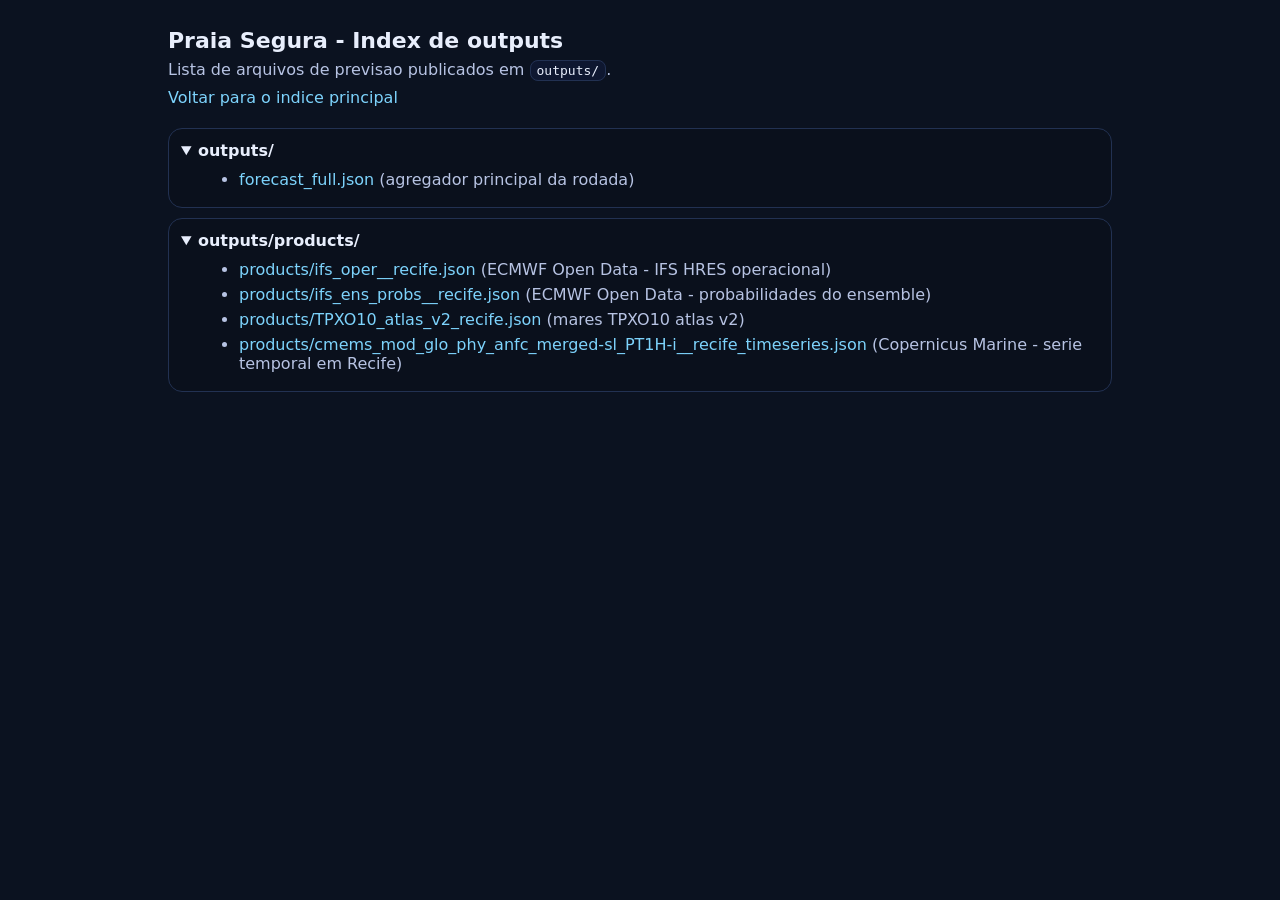
==== outputs/index.html @ 52a0b6b3 "Update do Guia do mar, figuras e do index" ====
<!doctype html>
<html lang="pt-br">
<head>
  <meta charset="utf-8" />
  <meta name="viewport" content="width=device-width,initial-scale=1" />
  <title>Praia Segura - Index de outputs</title>
  <link rel="stylesheet" href="../styles.css" />
</head>
<body>
  <header>
    <h1>Praia Segura - Index de outputs</h1>
    <p>Lista de arquivos de previsao publicados em <code>outputs/</code>.</p>
    <p class="muted"><a href="../index.html">Voltar para o indice principal</a></p>
  </header>

  <main>
    <details open>
      <summary>outputs/</summary>
      <ul>
        <li><a href="./forecast_full.json">forecast_full.json</a> (agregador principal da rodada)</li>
      </ul>
    </details>

    <details open>
      <summary>outputs/products/</summary>
      <ul>
        <li><a href="./products/ifs_oper__recife.json">products/ifs_oper__recife.json</a> (ECMWF Open Data - IFS HRES operacional)</li>
        <li><a href="./products/ifs_ens_probs__recife.json">products/ifs_ens_probs__recife.json</a> (ECMWF Open Data - probabilidades do ensemble)</li>
        <li><a href="./products/TPXO10_atlas_v2_recife.json">products/TPXO10_atlas_v2_recife.json</a> (mares TPXO10 atlas v2)</li>
        <li><a href="./products/cmems_mod_glo_phy_anfc_merged-sl_PT1H-i__recife_timeseries.json">products/cmems_mod_glo_phy_anfc_merged-sl_PT1H-i__recife_timeseries.json</a> (Copernicus Marine - serie temporal em Recife)</li>
      </ul>
    </details>
  </main>
</body>
</html>
---- styles.css ----
:root {
  --bg: #0b1220;
  --card: #121b2e;
  --text: #e8eefc;
  --muted: #b7c3e3;
  --link: #7dd3fc;
  --line: #223152;
}

* { box-sizing: border-box; }

body {
  margin: 0;
  font-family: system-ui, -apple-system, Segoe UI, Roboto, Arial, sans-serif;
  background: var(--bg);
  color: var(--text);
}

header {
  padding: 28px 18px 12px;
  max-width: 980px;
  margin: 0 auto;
}

h1 {
  margin: 0 0 6px;
  font-size: 22px;
  font-weight: 700;
}

p {
  margin: 6px 0;
  color: var(--muted);
  line-height: 1.4;
}

main {
  max-width: 980px;
  margin: 0 auto;
  padding: 0 18px 28px;
}

.card {
  background: var(--card);
  border: 1px solid var(--line);
  border-radius: 14px;
  padding: 14px;
  margin: 12px 0;
}

.card-note {
  margin-top: 10px;
}

.row {
  display: flex;
  gap: 10px;
  flex-wrap: wrap;
  align-items: center;
}

a {
  color: var(--link);
  text-decoration: none;
}

a:hover {
  text-decoration: underline;
}

code {
  background: #0e1730;
  border: 1px solid var(--line);
  padding: 2px 6px;
  border-radius: 8px;
  color: var(--text);
}

details {
  border: 1px solid var(--line);
  border-radius: 14px;
  padding: 12px;
  background: rgba(0, 0, 0, 0.12);
}

details + details {
  margin-top: 10px;
}

summary {
  cursor: pointer;
  font-weight: 650;
}

ul {
  margin: 10px 0 0 18px;
  color: var(--muted);
}

li {
  margin: 6px 0;
}

.muted {
  color: var(--muted);
}

.pill {
  display: inline-block;
  padding: 4px 10px;
  border-radius: 999px;
  border: 1px solid var(--line);
  background: #0e1730;
  color: var(--muted);
  font-size: 12px;
}

footer {
  max-width: 980px;
  margin: 0 auto;
  padding: 0 18px 28px;
  color: var(--muted);
  font-size: 13px;
}
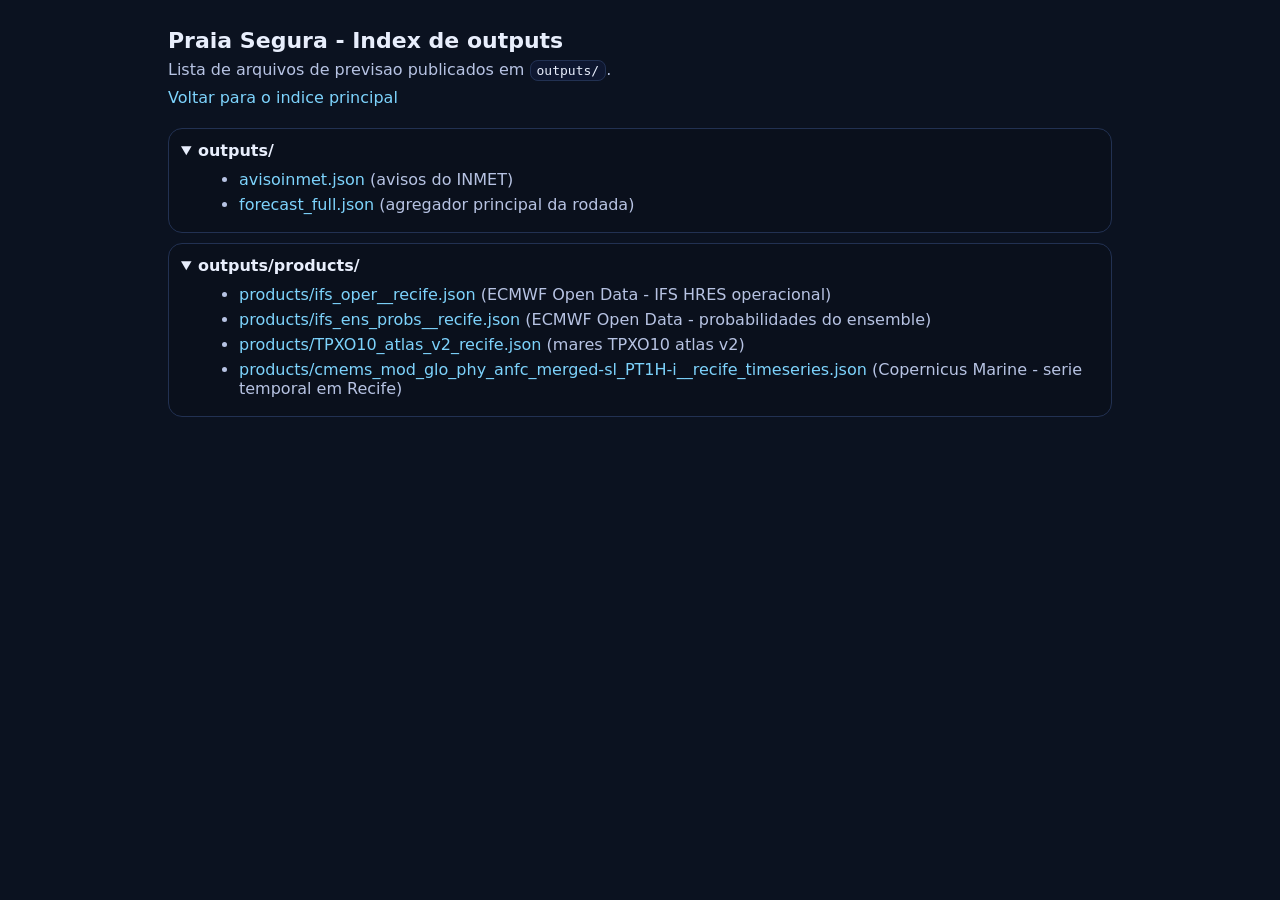
==== commit 2dbd142d: "Atualizacao automatica" ====
--- a/outputs/index.html
+++ b/outputs/index.html
@@ -17,6 +17,7 @@
     <details open>
       <summary>outputs/</summary>
       <ul>
+        <li><a href="./avisoinmet.json">avisoinmet.json</a> (avisos do INMET)</li>
         <li><a href="./forecast_full.json">forecast_full.json</a> (agregador principal da rodada)</li>
       </ul>
     </details>
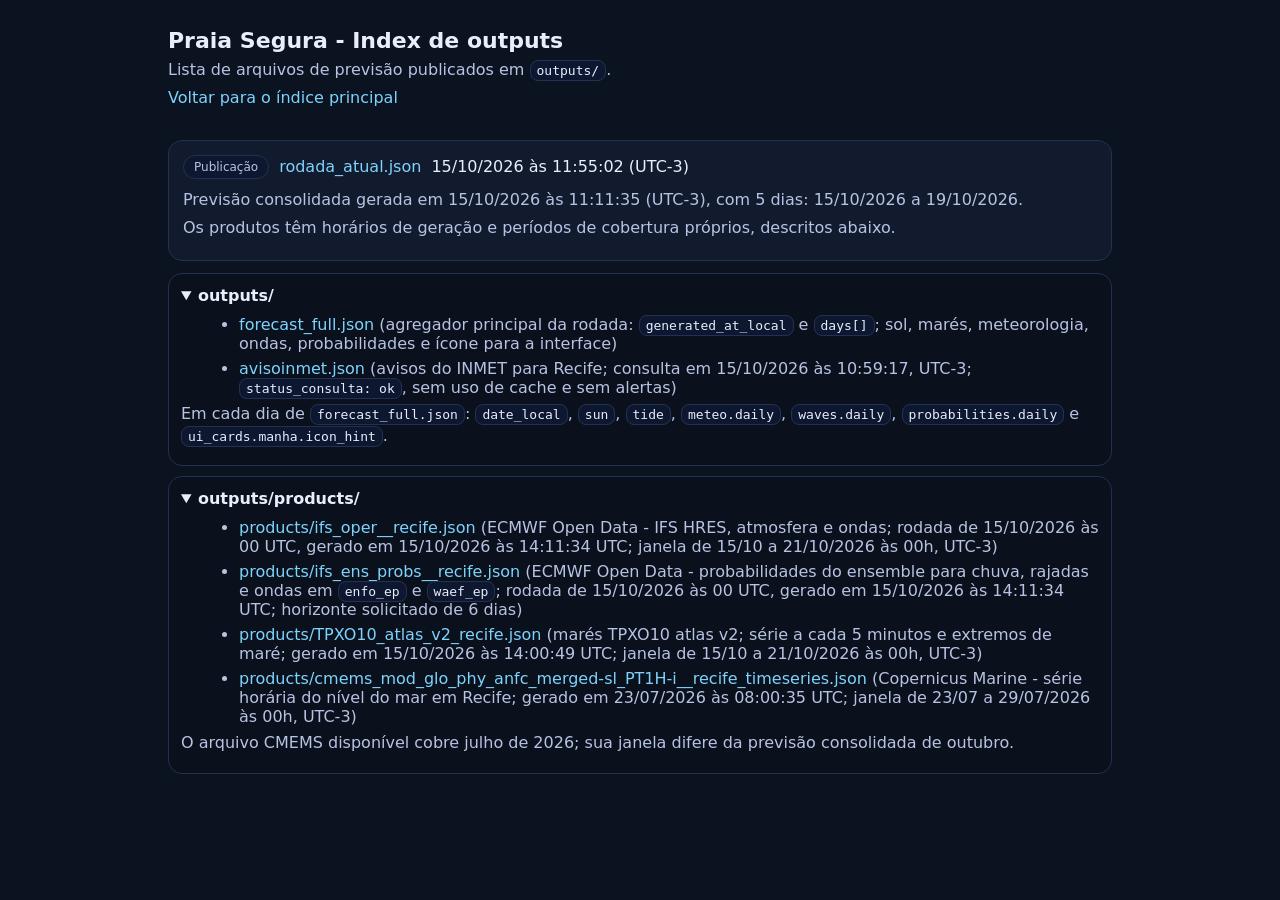
==== commit 1c98324b: "Atualizacao automatica" ====
--- a/outputs/index.html
+++ b/outputs/index.html
@@ -9,27 +9,39 @@
 <body>
   <header>
     <h1>Praia Segura - Index de outputs</h1>
-    <p>Lista de arquivos de previsao publicados em <code>outputs/</code>.</p>
-    <p class="muted"><a href="../index.html">Voltar para o indice principal</a></p>
+    <p>Lista de arquivos de previs&atilde;o publicados em <code>outputs/</code>.</p>
+    <p class="muted"><a href="../index.html">Voltar para o &iacute;ndice principal</a></p>
   </header>
 
   <main>
+    <div class="card">
+      <div class="row">
+        <span class="pill">Publica&ccedil;&atilde;o</span>
+        <a href="../rodada_atual.json">rodada_atual.json</a>
+        <time datetime="2026-10-15T11:55:02-03:00">15/10/2026 &agrave;s 11:55:02 (UTC-3)</time>
+      </div>
+      <p class="card-note">Previs&atilde;o consolidada gerada em <time datetime="2026-10-15T11:11:35-03:00">15/10/2026 &agrave;s 11:11:35 (UTC-3)</time>, com 5 dias: <time datetime="2026-10-15">15/10/2026</time> a <time datetime="2026-10-19">19/10/2026</time>.</p>
+      <p>Os produtos t&ecirc;m hor&aacute;rios de gera&ccedil;&atilde;o e per&iacute;odos de cobertura pr&oacute;prios, descritos abaixo.</p>
+    </div>
+
     <details open>
       <summary>outputs/</summary>
       <ul>
-        <li><a href="./avisoinmet.json">avisoinmet.json</a> (avisos do INMET)</li>
-        <li><a href="./forecast_full.json">forecast_full.json</a> (agregador principal da rodada)</li>
+        <li><a href="./forecast_full.json">forecast_full.json</a> (agregador principal da rodada: <code>generated_at_local</code> e <code>days[]</code>; sol, mar&eacute;s, meteorologia, ondas, probabilidades e &iacute;cone para a interface)</li>
+        <li><a href="./avisoinmet.json">avisoinmet.json</a> (avisos do INMET para Recife; consulta em <time datetime="2026-10-15T10:59:17-03:00">15/10/2026 &agrave;s 10:59:17, UTC-3</time>; <code>status_consulta: ok</code>, sem uso de cache e sem alertas)</li>
       </ul>
+      <p class="muted">Em cada dia de <code>forecast_full.json</code>: <code>date_local</code>, <code>sun</code>, <code>tide</code>, <code>meteo.daily</code>, <code>waves.daily</code>, <code>probabilities.daily</code> e <code>ui_cards.manha.icon_hint</code>.</p>
     </details>
 
     <details open>
       <summary>outputs/products/</summary>
       <ul>
-        <li><a href="./products/ifs_oper__recife.json">products/ifs_oper__recife.json</a> (ECMWF Open Data - IFS HRES operacional)</li>
-        <li><a href="./products/ifs_ens_probs__recife.json">products/ifs_ens_probs__recife.json</a> (ECMWF Open Data - probabilidades do ensemble)</li>
-        <li><a href="./products/TPXO10_atlas_v2_recife.json">products/TPXO10_atlas_v2_recife.json</a> (mares TPXO10 atlas v2)</li>
-        <li><a href="./products/cmems_mod_glo_phy_anfc_merged-sl_PT1H-i__recife_timeseries.json">products/cmems_mod_glo_phy_anfc_merged-sl_PT1H-i__recife_timeseries.json</a> (Copernicus Marine - serie temporal em Recife)</li>
+        <li><a href="./products/ifs_oper__recife.json">products/ifs_oper__recife.json</a> (ECMWF Open Data - IFS HRES, atmosfera e ondas; rodada de 15/10/2026 &agrave;s 00 UTC, gerado em <time datetime="2026-10-15T14:11:34Z">15/10/2026 &agrave;s 14:11:34 UTC</time>; janela de 15/10 a 21/10/2026 &agrave;s 00h, UTC-3)</li>
+        <li><a href="./products/ifs_ens_probs__recife.json">products/ifs_ens_probs__recife.json</a> (ECMWF Open Data - probabilidades do ensemble para chuva, rajadas e ondas em <code>enfo_ep</code> e <code>waef_ep</code>; rodada de 15/10/2026 &agrave;s 00 UTC, gerado em <time datetime="2026-10-15T14:11:34Z">15/10/2026 &agrave;s 14:11:34 UTC</time>; horizonte solicitado de 6 dias)</li>
+        <li><a href="./products/TPXO10_atlas_v2_recife.json">products/TPXO10_atlas_v2_recife.json</a> (mar&eacute;s TPXO10 atlas v2; s&eacute;rie a cada 5 minutos e extremos de mar&eacute;; gerado em <time datetime="2026-10-15T14:00:49Z">15/10/2026 &agrave;s 14:00:49 UTC</time>; janela de 15/10 a 21/10/2026 &agrave;s 00h, UTC-3)</li>
+        <li><a href="./products/cmems_mod_glo_phy_anfc_merged-sl_PT1H-i__recife_timeseries.json">products/cmems_mod_glo_phy_anfc_merged-sl_PT1H-i__recife_timeseries.json</a> (Copernicus Marine - s&eacute;rie hor&aacute;ria do n&iacute;vel do mar em Recife; gerado em <time datetime="2026-07-23T08:00:35.810489Z">23/07/2026 &agrave;s 08:00:35 UTC</time>; janela de 23/07 a 29/07/2026 &agrave;s 00h, UTC-3)</li>
       </ul>
+      <p class="muted">O arquivo CMEMS dispon&iacute;vel cobre julho de 2026; sua janela difere da previs&atilde;o consolidada de outubro.</p>
     </details>
   </main>
 </body>
